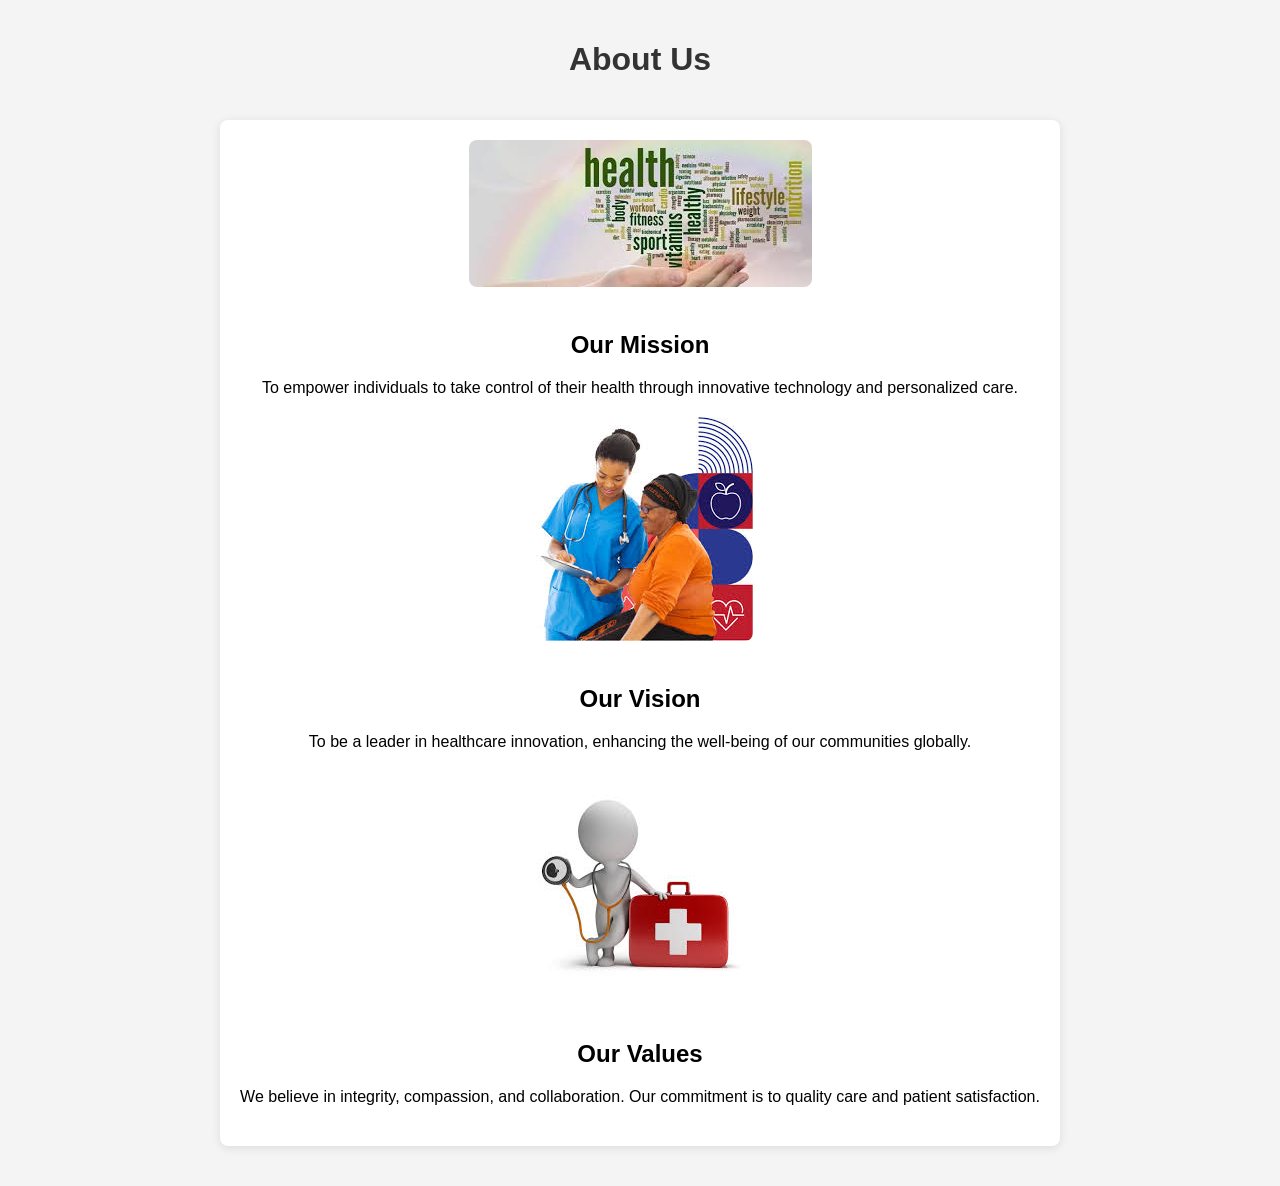
==== about.html @ 4c4a540d "done with home about service and authentication pages" ====
<!DOCTYPE html>
<html lang="en">
<head>
    <meta charset="UTF-8">
    <meta name="viewport" content="width=device-width, initial-scale=1.0">
    <title>About Us</title>
    <style>
        body {
            font-family: Arial, sans-serif;
            margin: 0;
            padding: 20px;
            background-color: #f4f4f4;
        }
        h1 {
            text-align: center;
            color: #333;
        }
        .about-container {
            display: flex;
            flex-direction: column;
            align-items: center;
            margin-top: 20px;
        }
        .about-content {
            max-width: 800px;
            text-align: center;
            margin: 20px;
            background: white;
            border-radius: 8px;
            box-shadow: 0 2px 10px rgba(0, 0, 0, 0.1);
            padding: 20px;
        }
        .about-content img {
            max-width: 100%;
            height: auto;
            border-radius: 8px;
            margin-bottom: 20px;
        }
        .mission, .vision, .values {
            margin: 20px 0;
        }
    </style>
</head>
<body>

    <h1>About Us</h1>

    <div class="about-container">
        <div class="about-content">
            <img src="./images/about us1.jpg" alt="About Us Image">
            <h2>Our Mission</h2>
            <p class="mission">To empower individuals to take control of their health through innovative technology and personalized care.</p>

            <img src="./images/about us.jpg" alt="Vision Image">
            <h2>Our Vision</h2>
            <p class="vision">To be a leader in healthcare innovation, enhancing the well-being of our communities globally.</p>

            <img src="./images/about us3.jpg" alt="Values Image">
            <h2>Our Values</h2>
            <p class="values">We believe in integrity, compassion, and collaboration. Our commitment is to quality care and patient satisfaction.</p>
        </div>
    </div>

</body>
</html>
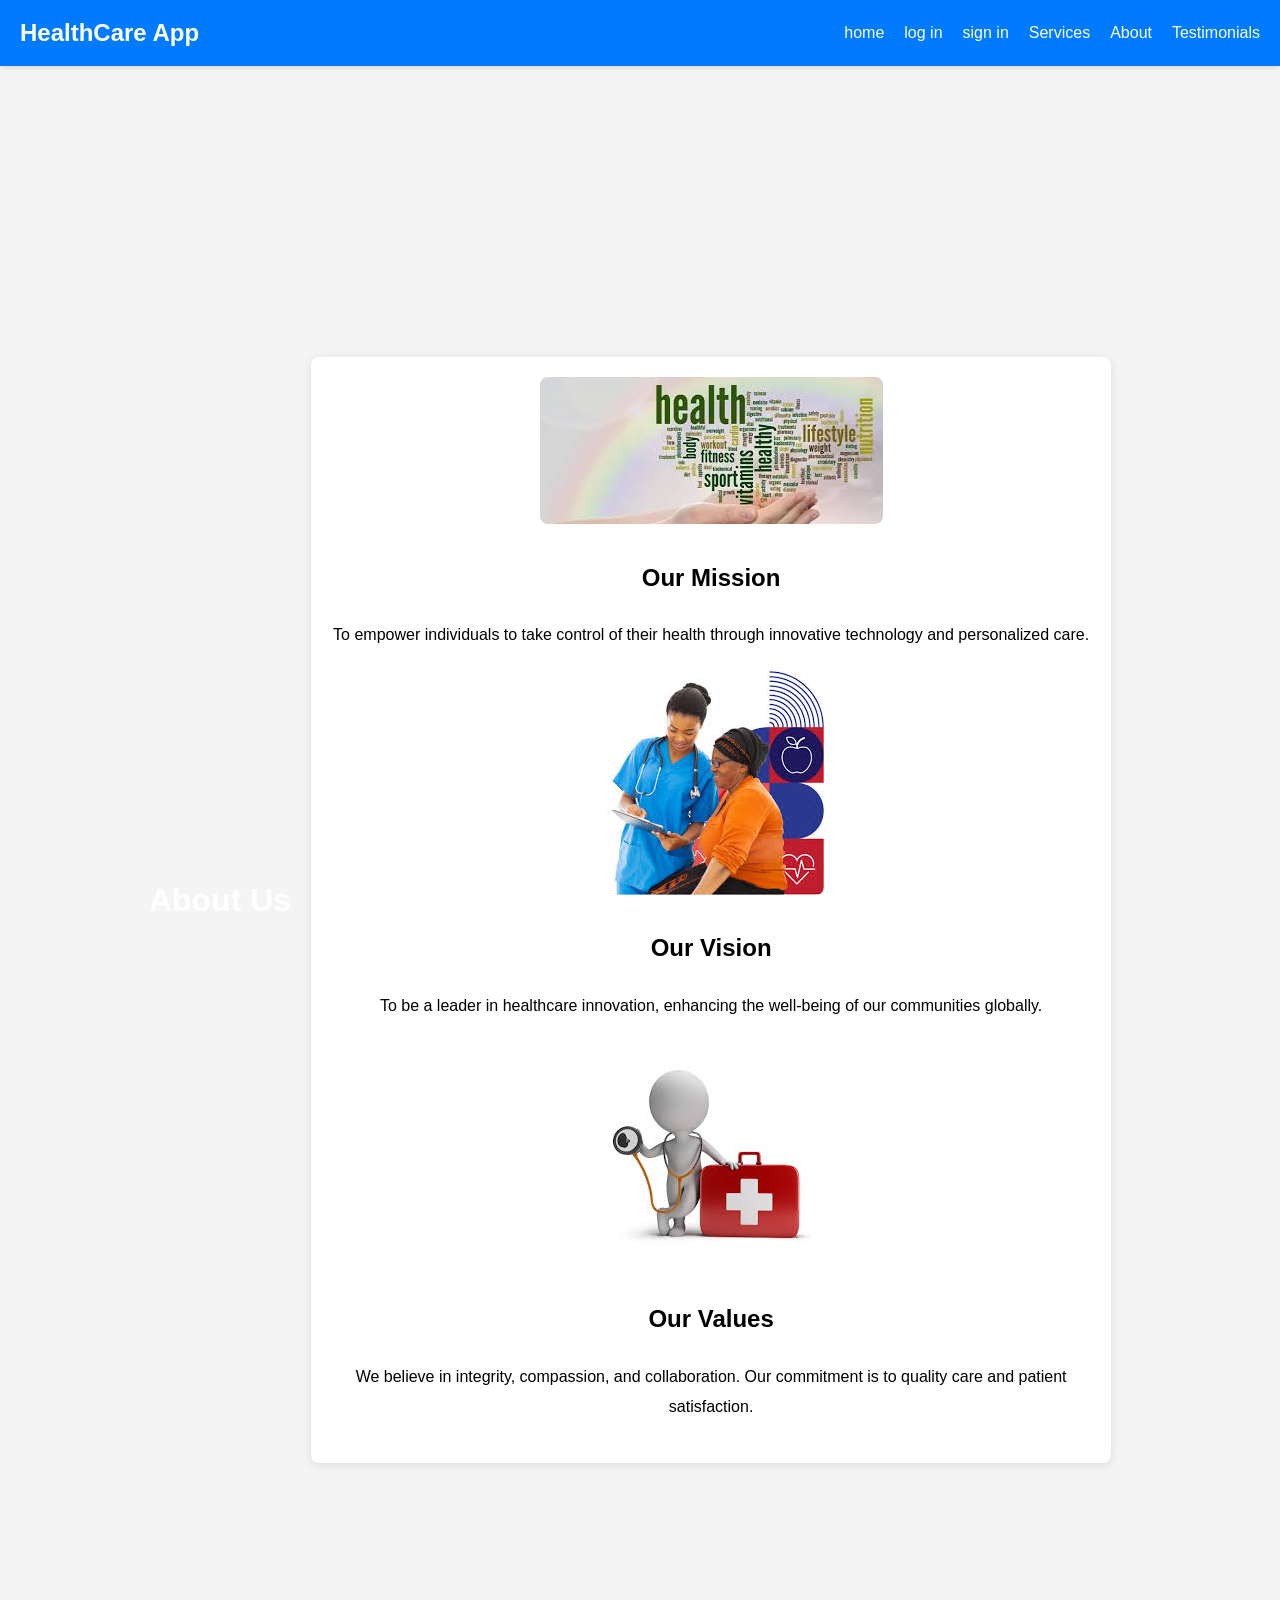
==== commit d4db8fa6: "final lnding page" ====
--- a/about.html
+++ b/about.html
@@ -1,26 +1,38 @@
 <!DOCTYPE html>
 <html lang="en">
+
 <head>
     <meta charset="UTF-8">
     <meta name="viewport" content="width=device-width, initial-scale=1.0">
     <title>About Us</title>
+    <link rel="stylesheet" href="style.css"> <!-- Link to your existing CSS file -->
+
     <style>
         body {
             font-family: Arial, sans-serif;
             margin: 0;
-            padding: 20px;
+            padding: 40px;
             background-color: #f4f4f4;
+            display: flex;
+            justify-content: center;
+            align-items: center;
+            height: 200vh;
+            line-height: 1.9;
+        
         }
+
         h1 {
             text-align: center;
-            color: #333;
+            color: white;
         }
+
         .about-container {
             display: flex;
             flex-direction: column;
             align-items: center;
             margin-top: 20px;
         }
+
         .about-content {
             max-width: 800px;
             text-align: center;
@@ -30,18 +42,41 @@
             box-shadow: 0 2px 10px rgba(0, 0, 0, 0.1);
             padding: 20px;
         }
+
         .about-content img {
             max-width: 100%;
             height: auto;
             border-radius: 8px;
             margin-bottom: 20px;
         }
-        .mission, .vision, .values {
+
+        .mission,
+        .vision,
+        .values {
             margin: 20px 0;
         }
     </style>
 </head>
-<body>
+
+<body class="login-body">
+
+
+    <header>
+        <nav>
+            <div class="logo">
+                <h1>HealthCare App</h1>
+            </div>
+            <ul>
+
+                <li><a href="index.html">home</a></li>
+                <li><a href="login.html">log in</a></li>
+                <li><a href="signin.html">sign in</a></li>
+                <li><a href="services.html">Services</a></li>
+                <li><a href="about.html">About</a></li>
+                <li><a href="testimonials.html">Testimonials</a></li>
+            </ul>
+        </nav>
+    </header>
 
     <h1>About Us</h1>
 
@@ -49,17 +84,21 @@
         <div class="about-content">
             <img src="./images/about us1.jpg" alt="About Us Image">
             <h2>Our Mission</h2>
-            <p class="mission">To empower individuals to take control of their health through innovative technology and personalized care.</p>
+            <p class="mission">To empower individuals to take control of their health through innovative technology and
+                personalized care.</p>
 
             <img src="./images/about us.jpg" alt="Vision Image">
             <h2>Our Vision</h2>
-            <p class="vision">To be a leader in healthcare innovation, enhancing the well-being of our communities globally.</p>
+            <p class="vision">To be a leader in healthcare innovation, enhancing the well-being of our communities
+                globally.</p>
 
             <img src="./images/about us3.jpg" alt="Values Image">
             <h2>Our Values</h2>
-            <p class="values">We believe in integrity, compassion, and collaboration. Our commitment is to quality care and patient satisfaction.</p>
+            <p class="values">We believe in integrity, compassion, and collaboration. Our commitment is to quality care
+                and patient satisfaction.</p>
         </div>
     </div>
 
 </body>
+
 </html>
--- a/style.css
+++ b/style.css
@@ -0,0 +1,140 @@
+* {
+    box-sizing: border-box;
+    margin: 0;
+    padding: 0;
+
+}
+
+.index-body {
+    font-family: Arial, sans-serif;
+    line-height: 1.9;
+    color: black;
+    background-color: #f4f4f4a8;
+}
+
+/* Header styles */
+header {
+    position: fixed;
+    background: #007bff;
+    color: #fff;
+    top: 0;
+    left: 0;
+    width: 100%;
+    z-index: 1000;
+    box-shadow: 0px 2px 5px rgba(0, 0, 0, 0.1);
+    padding: 10px 0;
+
+}
+
+nav {
+    display: flex;
+    justify-content: space-between;
+    align-items: center;
+    padding: 0 20px;
+}
+
+nav ul {
+    list-style: none;
+    display: flex;
+}
+
+nav ul li {
+    margin-left: 20px;
+}
+
+nav ul li a {
+    color: #fff;
+    text-decoration: none;
+}
+
+/* Hero section styles */
+#hero {
+    text-align: center;
+    padding: 200px 50px;
+    background: url('./images/hero_img.jpg') no-repeat center center/cover;
+    /* Change to your image */
+    color: #ffffffee;
+}
+
+.cta-button {
+    margin: 30%;
+    background: #28a745;
+    /* Button color */
+    color: #fff;
+    padding: 20px 50px;
+    text-decoration: none;
+    border-radius: 5px;
+}
+
+nav ul {
+    list-style: none;
+    display: flex;
+}
+
+nav ul li {
+    margin-left: 20px;
+}
+
+nav ul li a {
+    color: #fff;
+    text-decoration: none;
+}
+
+
+.toggle-header {
+    display: flex;
+    background-color: #00ff409a;
+    /* Primary color */
+    color: black;
+    padding: 10px;
+    cursor: pointer;
+    border-radius: 5px;
+    margin: 10px 0;
+    transition: background-color 0.3s;
+}
+
+.toggle-header:hover {
+    display: flex;
+    background-color: #0071b3f3;
+    /* Darker shade on hover */
+}
+
+.toggle-content {
+    padding: 10px;
+    border: 1px solid #33ff0086;
+    border-radius: 5px;
+    background-color: #f9f9f9;
+    margin-bottom: 20px;
+    display: flex;
+    text-align: center;
+}
+
+/* Scroll reveal styles */
+.reveal {
+    display: flex;
+    text-align: center;
+    top: 50%;
+    left: 50%;
+    transform: translate(-50%, -50%);
+    opacity: 0;
+    transform: translateY(20px);
+    transition: opacity 0.6s ease-out, transform 0.6s ease-out;
+    width: 80%;
+    margin: 0 auto;
+}
+
+.reveal img {
+    height: 500px;
+    width: auto;
+    object-fit: cover;
+}
+
+
+.visible {
+    position: relative !important;
+    transform: translate(0%, 0%);
+    top: 0%;
+    left: 0%;
+    opacity: 1;
+    flex-direction: column;
+}
